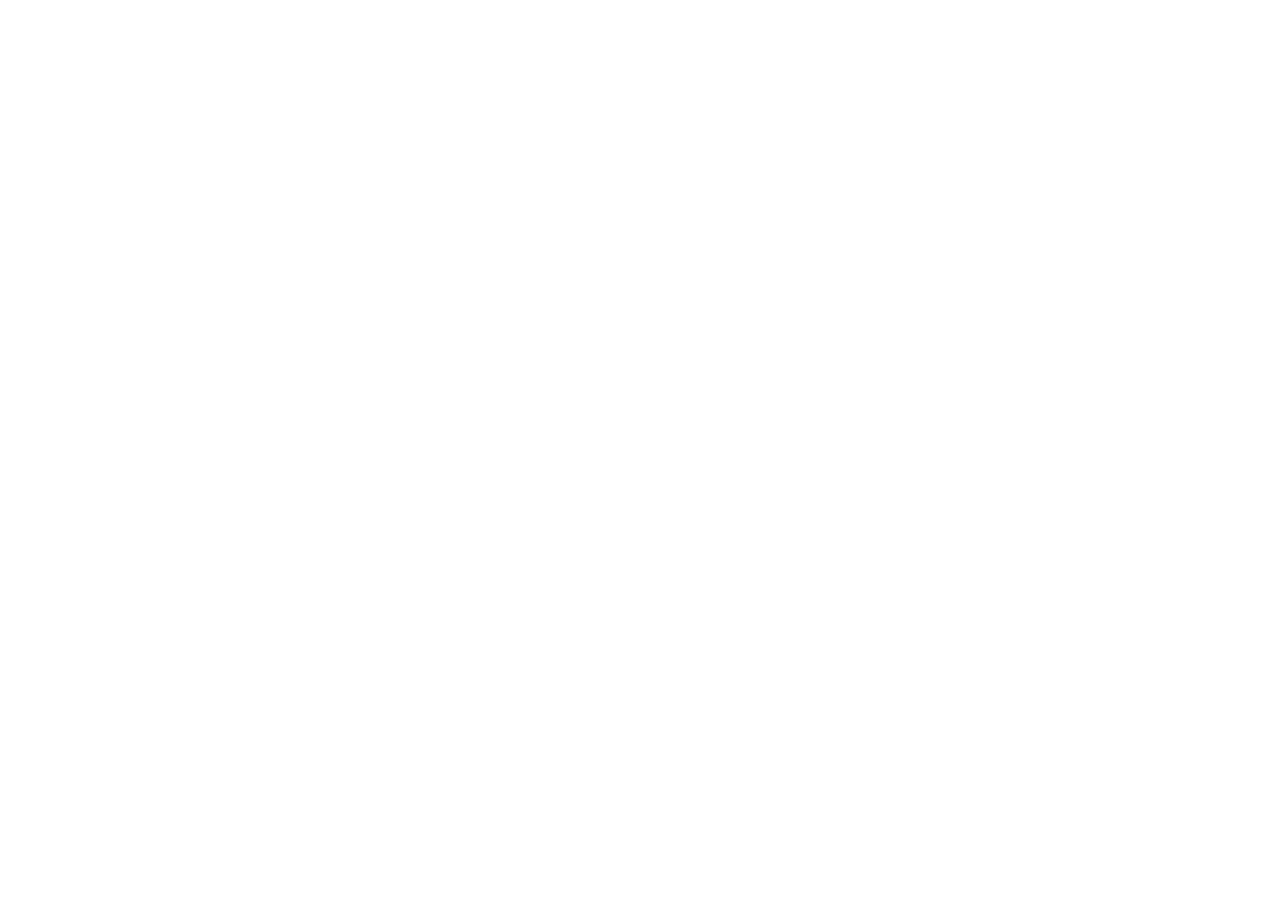
==== index.html @ b0ab3367 "Adicionando estrutura de pastas do projeto" ====
<!DOCTYPE html>
<html lang="en">
<head>
    <meta charset="UTF-8">
    <meta http-equiv="X-UA-Compatible" content="IE=edge">
    <meta name="viewport" content="width=device-width, initial-scale=1.0">
    <link rel="preconnect" href="https://fonts.googleapis.com">
    <link rel="preconnect" href="https://fonts.gstatic.com" crossorigin>
    <link href="https://fonts.googleapis.com/css2?family=Inter:wght@400;600;700&family=Poppins:wght@400;500;600;700&display=swap" rel="stylesheet">
    <link href="https://unpkg.com/aos@2.3.1/dist/aos.css" rel="stylesheet">
    <link rel="stylesheet" href="CSS/main.css">


<title>Template Landing Page</title>


</head>
<body>
  

   


 
    

    
    </script>
</body>
</html>
---- CSS/main.css ----
*{padding:0;margin:0;list-style:none;outline:none;text-decoration:none;border:none;box-sizing:border-box;font-family:'Inter', sans-serif;scroll-behavior:smooth}html{font-size:62.5%;overflow-x:hidden}@media (max-width: 700px){html{font-size:55.5%}}@media (max-width: 480px){html{font-size:60.5%}}body{background-color:#fff;overflow-x:hidden}img{max-width:100%;display:block;margin:0}button{background-color:transparent;cursor:pointer}.primary-button{display:inline-block;padding:10px 20px;border:none;font-size:17px;color:#fff;border-radius:22px;font-weight:600;transition:0.5s;transition-property:box-shadow;background:#fff;box-shadow:0 0 20px #fff}.primary-button:hover{box-shadow:0 0 1px #fff,0 0 15px #fff,0 0 20px #fff,0 0 40px #fff}.container{width:100%;max-width:122.6rem;padding:0 auto;margin:0 auto;padding-inline:1.2rem}h1{font-weight:bold;font-size:6.4rem}@media (max-width: 1050px){h1{font-size:5.3rem}}h2{font-weight:bold;font-size:4rem}h1,h2{font-family:'Poppins', sans-serif;line-height:112%;letter-spacing:-0.1rem;color:#fff}h3{font-family:'Poppins', sans-serif;font-weight:500;font-size:2.4rem;line-height:150%;letter-spacing:-0.05rem;color:#fff}h4{font-family:'Poppins', sans-serif;font-weight:500;font-size:2rem;line-height:112%;letter-spacing:-0.05rem;color:#fff}header{display:flex;height:7.5rem;align-items:center}header .container{display:flex;flex-direction:row;align-items:center;justify-content:space-between}header .container .menu{display:none}header .container .menu .menu-extended{border-radius:1.2rem;max-height:280px;height:0;overflow:hidden;z-index:3;position:fixed;right:0;top:0;max-width:170px;width:100%;background-color:#fff;transition:height 0.6s}header .container .menu .menu-extended ul{align-items:center;width:100%;display:flex;flex-direction:column}header .container .menu .menu-extended ul span{margin-left:1rem}header .container .menu .menu-extended ul li{display:flex;align-items:center;justify-content:center;height:70px;width:100%;padding-top:1.2rem}header .container .menu .menu-extended ul li a{align-items:center;justify-content:center;font-family:'Poppins', sans-serif;font-weight:500;font-size:1.8rem;line-height:125%;transition:color .3s;color:#fff}header .container .menu .menu-extended ul li a:hover{color:#fff}header .container .menu:hover .menu-extended{height:100%;border:1px solid #0d164e}header .container ul{justify-content:flex-end;align-items:center;max-width:60rem;width:100%;display:flex}header .container ul span{margin-left:1rem}header .container ul li:not(:first-child){margin-left:1.2rem}header .container ul li a{font-family:'Poppins', sans-serif;font-weight:500;font-size:1.8rem;line-height:125%;transition:color .3s;color:#fff}header .container ul li a:hover{color:#fff}header .container .icon{display:flex;align-items:center}header .container .icon span{margin-left:0.8rem;font-family:'Poppins', sans-serif;font-weight:600;font-size:1.9rem;line-height:125%;transition:color .3s;color:#fff}@media (max-width: 620px){header .container ul li a{font-weight:500;font-size:1.4rem;line-height:125%}}@media (max-width: 530px){header{padding-inline:0.8rem}header .container{padding-top:1.2rem;border-bottom:2px solid #fff;padding-bottom:1.4rem}header .container ul{display:none}header .container .menu{display:flex}}.s-hero{padding-inline:5.8rem;height:53rem}@media (max-width: 1100px){.s-hero .container{padding-inline:6.3rem}.s-hero .container .text{max-width:45rem}.s-hero .container .text h1{font-size:5.4rem}.s-hero .container .text .subtitle p{font-size:1.3rem}.s-hero .container .image{max-width:23rem}}@media (max-width: 945px){.s-hero .container{padding-inline:2.8rem}}@media (max-width: 841px){.s-hero .container{flex-wrap:wrap;padding-inline:2.8rem}.s-hero .container .image{position:relative;max-width:100%;width:100%}.s-hero .container .image img{position:absolute;right:0;top:-8rem;max-width:23rem}}@media (max-width: 700px){.s-hero{padding-inline:2rem}}@media (max-width: 481px){.s-hero .container{margin-top:11.6rem}.s-hero .container .text h1{font-size:5rem}.s-hero .container .text .subtitle p{font-size:1.1rem}.s-hero .container .image img{max-width:17rem}}@media (max-width: 545px){.s-hero .container .text .subtitle a{max-width:15rem;font-size:1.3rem}.s-hero .container .image img{max-width:17rem}}@media (max-width: 445px){.s-hero{margin-inline:0.8rem;border-bottom:2px solid #fff;height:42rem;padding-inline:1.2rem;margin-bottom:9.1rem}.s-hero .container{border-inline:none;padding-inline:0}.s-hero .container .text{padding:0}.s-hero .container .text h1{font-size:4.2rem}.s-hero .container .text .subtitle p{max-width:24.5rem}.s-hero .container .text .subtitle a{font-weight:400}.s-hero .container .text .icons{display:none}.s-hero .container .image img{max-width:15.3rem;top:-6.5rem}}@media (max-width: 340px){.s-hero{margin-inline:0.8rem;border-bottom:2px solid #fff;height:42rem;padding-inline:1.2rem;margin-bottom:9.1rem}.s-hero .container{border-inline:none;padding-inline:0}.s-hero .container .text{padding:0}.s-hero .container .text h1{font-size:4.2rem}.s-hero .container .text .subtitle p{max-width:24.5rem}.s-hero .container .text .subtitle a{max-width:12rem;font-weight:300;font-size:1.1rem}.s-hero .container .text .icons{display:none}.s-hero .container .image img{max-width:15.3rem}}
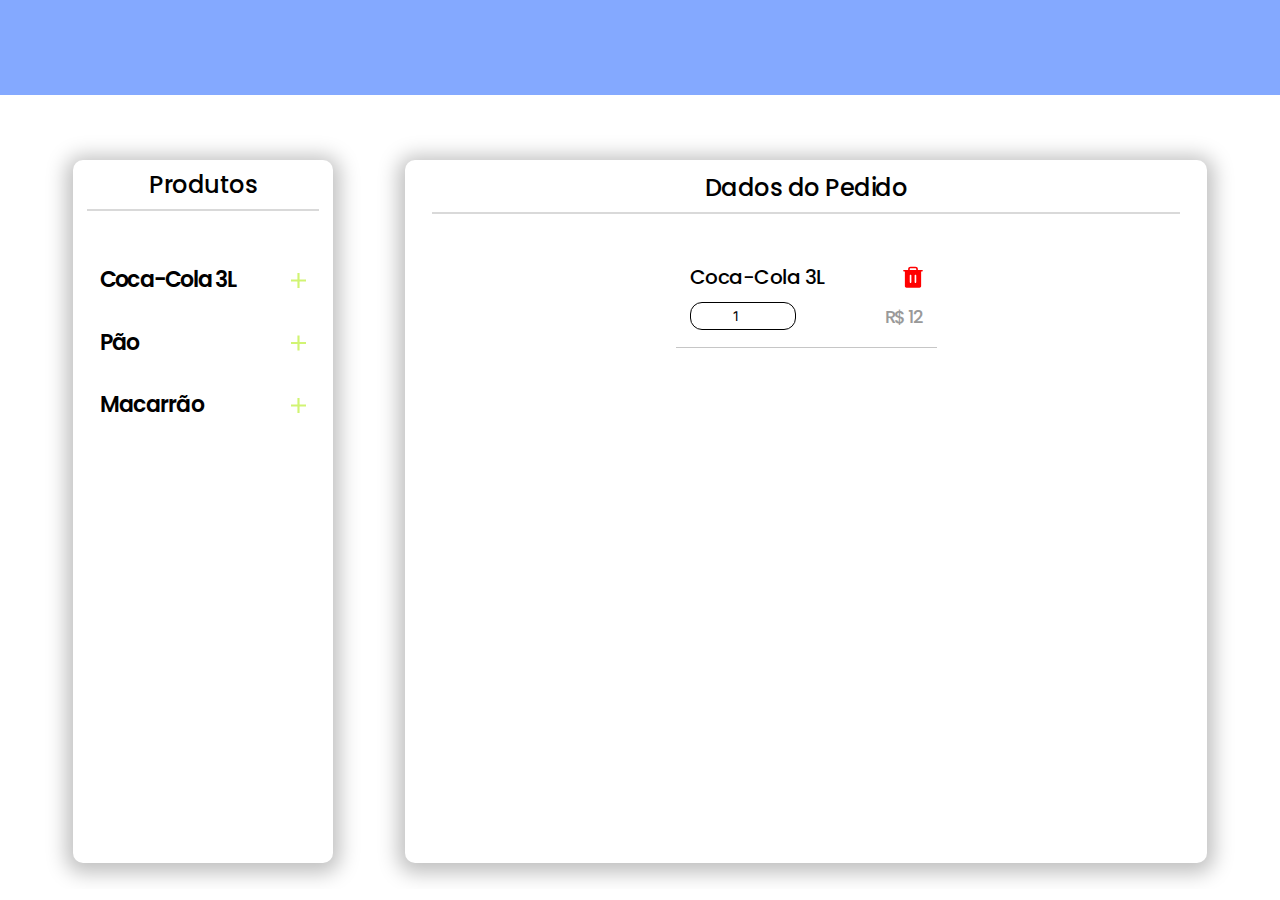
==== commit 2e8c3aa7: "Estilização e estruturação da pagina inicial" ====
--- a/index.html
+++ b/index.html
@@ -1,5 +1,5 @@
 <!DOCTYPE html>
-<html lang="en">
+<html lang="pt-BR">
 <head>
     <meta charset="UTF-8">
     <meta http-equiv="X-UA-Compatible" content="IE=edge">
@@ -11,20 +11,69 @@
     <link rel="stylesheet" href="CSS/main.css">
 
 
-<title>Template Landing Page</title>
+<title>Sistema Caixa</title>
 
 
 </head>
 <body>
+    <header></header>
   
+    <section class="content">
+     <div class="layout">
 
+        <div class="lista-produtos">
+            <h3>Produtos</h3>
+            <div class="items">
+                <div class="item">
+                    <h4>Coca-Cola 3L</h4>
+                    <img src="img/mais.svg" alt="">
+                </div>
+                <div class="item">
+                    <h4>Pão</h4>
+                    <img src="img/mais.svg" alt="">
+                </div>
+                <div class="item">
+                    <h4>Macarrão</h4>
+                    <img src="img/mais.svg" alt="">
+                </div>
+            </div>
+
+        </div>
+        <div class="dados-pedido">
+
+            <h3>Dados do Pedido</h3>
+
+            <div class="lista-pedido">
+
+                <div class="item-pedido">
+
+                    <div class="info-left">
+                        <h4>Coca-Cola 3L</h4>
+                        <input type="number" value="1" min="1" max="20">
+                    </div>
+
+                    <div class="info-right">
+                        <div class="img">
+                            <img src="img/Vector.svg" alt="">
+                            
+                        </div>
+                        <span>R$ 12</span>
+                    </div>
+
+                </div>
+
+            </div>
+        </div>
+
+     </div>
+    </section>
    
-
 
  
     
 
     
-    </script>
+    
+   <script src="js/index.js"></script>
 </body>
 </html>--- a/CSS/main.css
+++ b/CSS/main.css
@@ -1 +1 @@
-*{padding:0;margin:0;list-style:none;outline:none;text-decoration:none;border:none;box-sizing:border-box;font-family:'Inter', sans-serif;scroll-behavior:smooth}html{font-size:62.5%;overflow-x:hidden}@media (max-width: 700px){html{font-size:55.5%}}@media (max-width: 480px){html{font-size:60.5%}}body{background-color:#fff;overflow-x:hidden}img{max-width:100%;display:block;margin:0}button{background-color:transparent;cursor:pointer}.primary-button{display:inline-block;padding:10px 20px;border:none;font-size:17px;color:#fff;border-radius:22px;font-weight:600;transition:0.5s;transition-property:box-shadow;background:#fff;box-shadow:0 0 20px #fff}.primary-button:hover{box-shadow:0 0 1px #fff,0 0 15px #fff,0 0 20px #fff,0 0 40px #fff}.container{width:100%;max-width:122.6rem;padding:0 auto;margin:0 auto;padding-inline:1.2rem}h1{font-weight:bold;font-size:6.4rem}@media (max-width: 1050px){h1{font-size:5.3rem}}h2{font-weight:bold;font-size:4rem}h1,h2{font-family:'Poppins', sans-serif;line-height:112%;letter-spacing:-0.1rem;color:#fff}h3{font-family:'Poppins', sans-serif;font-weight:500;font-size:2.4rem;line-height:150%;letter-spacing:-0.05rem;color:#fff}h4{font-family:'Poppins', sans-serif;font-weight:500;font-size:2rem;line-height:112%;letter-spacing:-0.05rem;color:#fff}header{display:flex;height:7.5rem;align-items:center}header .container{display:flex;flex-direction:row;align-items:center;justify-content:space-between}header .container .menu{display:none}header .container .menu .menu-extended{border-radius:1.2rem;max-height:280px;height:0;overflow:hidden;z-index:3;position:fixed;right:0;top:0;max-width:170px;width:100%;background-color:#fff;transition:height 0.6s}header .container .menu .menu-extended ul{align-items:center;width:100%;display:flex;flex-direction:column}header .container .menu .menu-extended ul span{margin-left:1rem}header .container .menu .menu-extended ul li{display:flex;align-items:center;justify-content:center;height:70px;width:100%;padding-top:1.2rem}header .container .menu .menu-extended ul li a{align-items:center;justify-content:center;font-family:'Poppins', sans-serif;font-weight:500;font-size:1.8rem;line-height:125%;transition:color .3s;color:#fff}header .container .menu .menu-extended ul li a:hover{color:#fff}header .container .menu:hover .menu-extended{height:100%;border:1px solid #0d164e}header .container ul{justify-content:flex-end;align-items:center;max-width:60rem;width:100%;display:flex}header .container ul span{margin-left:1rem}header .container ul li:not(:first-child){margin-left:1.2rem}header .container ul li a{font-family:'Poppins', sans-serif;font-weight:500;font-size:1.8rem;line-height:125%;transition:color .3s;color:#fff}header .container ul li a:hover{color:#fff}header .container .icon{display:flex;align-items:center}header .container .icon span{margin-left:0.8rem;font-family:'Poppins', sans-serif;font-weight:600;font-size:1.9rem;line-height:125%;transition:color .3s;color:#fff}@media (max-width: 620px){header .container ul li a{font-weight:500;font-size:1.4rem;line-height:125%}}@media (max-width: 530px){header{padding-inline:0.8rem}header .container{padding-top:1.2rem;border-bottom:2px solid #fff;padding-bottom:1.4rem}header .container ul{display:none}header .container .menu{display:flex}}.s-hero{padding-inline:5.8rem;height:53rem}@media (max-width: 1100px){.s-hero .container{padding-inline:6.3rem}.s-hero .container .text{max-width:45rem}.s-hero .container .text h1{font-size:5.4rem}.s-hero .container .text .subtitle p{font-size:1.3rem}.s-hero .container .image{max-width:23rem}}@media (max-width: 945px){.s-hero .container{padding-inline:2.8rem}}@media (max-width: 841px){.s-hero .container{flex-wrap:wrap;padding-inline:2.8rem}.s-hero .container .image{position:relative;max-width:100%;width:100%}.s-hero .container .image img{position:absolute;right:0;top:-8rem;max-width:23rem}}@media (max-width: 700px){.s-hero{padding-inline:2rem}}@media (max-width: 481px){.s-hero .container{margin-top:11.6rem}.s-hero .container .text h1{font-size:5rem}.s-hero .container .text .subtitle p{font-size:1.1rem}.s-hero .container .image img{max-width:17rem}}@media (max-width: 545px){.s-hero .container .text .subtitle a{max-width:15rem;font-size:1.3rem}.s-hero .container .image img{max-width:17rem}}@media (max-width: 445px){.s-hero{margin-inline:0.8rem;border-bottom:2px solid #fff;height:42rem;padding-inline:1.2rem;margin-bottom:9.1rem}.s-hero .container{border-inline:none;padding-inline:0}.s-hero .container .text{padding:0}.s-hero .container .text h1{font-size:4.2rem}.s-hero .container .text .subtitle p{max-width:24.5rem}.s-hero .container .text .subtitle a{font-weight:400}.s-hero .container .text .icons{display:none}.s-hero .container .image img{max-width:15.3rem;top:-6.5rem}}@media (max-width: 340px){.s-hero{margin-inline:0.8rem;border-bottom:2px solid #fff;height:42rem;padding-inline:1.2rem;margin-bottom:9.1rem}.s-hero .container{border-inline:none;padding-inline:0}.s-hero .container .text{padding:0}.s-hero .container .text h1{font-size:4.2rem}.s-hero .container .text .subtitle p{max-width:24.5rem}.s-hero .container .text .subtitle a{max-width:12rem;font-weight:300;font-size:1.1rem}.s-hero .container .text .icons{display:none}.s-hero .container .image img{max-width:15.3rem}}
+*{padding:0;margin:0;list-style:none;outline:none;text-decoration:none;border:none;box-sizing:border-box;font-family:'Inter', sans-serif;scroll-behavior:smooth}html{font-size:62.5%;overflow-x:hidden}@media (max-width: 700px){html{font-size:55.5%}}@media (max-width: 480px){html{font-size:60.5%}}body{background-color:white;overflow-x:hidden}img{max-width:100%;display:block;margin:0}button{background-color:transparent;cursor:pointer}.container{width:100%;max-width:122.6rem;padding:0 auto;margin:0 auto;padding-inline:1.2rem}h1{font-weight:bold;font-size:6.4rem}@media (max-width: 1050px){h1{font-size:5.3rem}}h2{font-weight:bold;font-size:4rem}h1,h2{font-family:'Poppins', sans-serif;line-height:112%;letter-spacing:-0.1rem;color:#000}h3{font-family:'Poppins', sans-serif;font-weight:500;font-size:2.4rem;line-height:150%;letter-spacing:-0.05rem;color:#000}h4{font-family:'Poppins', sans-serif;font-weight:500;font-size:2rem;line-height:112%;letter-spacing:-0.05rem;color:#000}header{background-color:#84A9FF;max-width:100%;width:100%;height:9.5rem;margin-bottom:6.5rem}.content{width:100%;height:auto;display:flex;align-items:center;justify-content:center}.content .layout{max-width:113.4rem;width:100%;height:70.3rem;margin-bottom:2.6rem;display:flex;justify-content:space-between}.content .layout .lista-produtos{max-width:26rem;width:100%;height:70.3rem;box-shadow:0px 3px 20px 7px rgba(0,0,0,0.25);border-radius:10px;padding:0.7rem 1.4rem}.content .layout .lista-produtos h3{width:100%;text-align:center;padding-bottom:0.6rem;margin-bottom:3.8rem;border-bottom:2px solid rgba(0,0,0,0.15)}.content .layout .lista-produtos .items .item{display:flex;justify-content:space-between;width:100%;padding:1.3rem}.content .layout .lista-produtos .items .item h4{font-family:'Poppins';font-style:normal;font-weight:600;font-size:22px;line-height:166.5%;letter-spacing:-0.08em}.content .layout .lista-produtos .items .item img{cursor:pointer}.content .layout .dados-pedido{max-width:80.2rem;width:100%;height:70.3rem;box-shadow:0px 3px 20px 7px rgba(0,0,0,0.25);border-radius:10px;padding:1rem 2.7rem}.content .layout .dados-pedido h3{width:100%;text-align:center;padding-bottom:0.6rem;margin-bottom:3.8rem;border-bottom:2px solid rgba(0,0,0,0.15)}.content .layout .dados-pedido .lista-pedido{display:flex;align-items:center;justify-content:center;width:100%}.content .layout .dados-pedido .lista-pedido .item-pedido{display:flex;justify-content:space-between;max-width:26.1rem;width:100%;height:9.6rem;padding:1.4rem 1.4rem;border-bottom:1px solid #C6C6C6}.content .layout .dados-pedido .lista-pedido .item-pedido .info-left input{max-width:10.6rem;width:100%;height:2.8rem;border:1px solid #000000;border-radius:12px;text-align:center;margin-top:1.4rem}.content .layout .dados-pedido .lista-pedido .item-pedido .info-right{display:flex;flex-direction:column;align-items:end}.content .layout .dados-pedido .lista-pedido .item-pedido .info-right span{font-family:'Poppins';font-style:normal;font-weight:500;font-size:18px;line-height:166.5%;text-align:center;letter-spacing:-0.08em;color:#999999;margin-top:1.4rem}
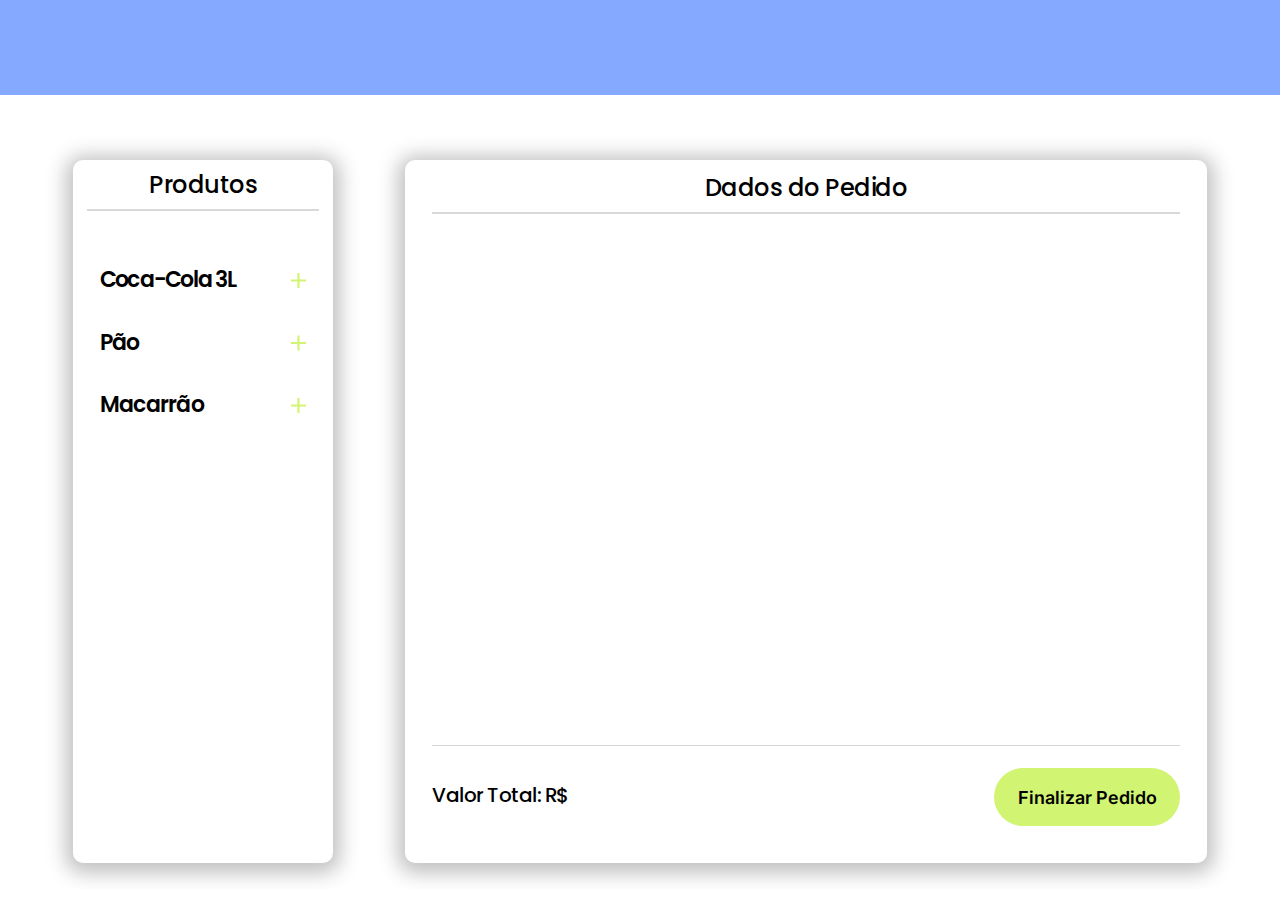
==== commit 79ec6ba0: "Estrutura final do projeto" ====
--- a/index.html
+++ b/index.html
@@ -19,6 +19,8 @@
     <header></header>
   
     <section class="content">
+        
+
      <div class="layout">
 
         <div class="lista-produtos">
@@ -44,9 +46,11 @@
             <h3>Dados do Pedido</h3>
 
             <div class="lista-pedido">
-
-                <div class="item-pedido">
-
+             
+          
+                <template class="template">
+                    
+                   <div class="item-pedido">
                     <div class="info-left">
                         <h4>Coca-Cola 3L</h4>
                         <input type="number" value="1" min="1" max="20">
@@ -54,18 +58,85 @@
 
                     <div class="info-right">
                         <div class="img">
-                            <img src="img/Vector.svg" alt="">
+                            <img class="remove" src="img/Vector.svg" alt="">
                             
                         </div>
                         <span>R$ 12</span>
-                    </div>
+                   </div>
+                    
+                    </template>
 
-                </div>
+                    
+                
 
+            </div>
+
+            <div class="finalizar">
+                <h4>Valor Total: R$<span id="final"></span></h4>
+
+                <button class="btn_finalizar">Finalizar Pedido</button>
             </div>
         </div>
 
      </div>
+
+
+    <div class="modal invisi">
+        <h3>Dados do Cliente</h3>
+
+        <div class="info">
+            <div class="cadastro">
+                <label >Nome</label>
+            <input type="text">
+            <label>Contato</label>
+            <input type="text">
+            <label >CPF</label>
+            <input type="text">
+            </div>
+
+            <div class="result">
+                <h4>Valor Total: R$ <span id="final2"></span></h3>
+            </div>
+        </div>
+
+        <div class="pagamentos">
+
+            <div class="item">
+                <div class="img">
+                    <img src="img/pix_icon.svg" alt="">
+                </div>
+                <div class="text">
+                    <h4>Pix</h4>
+                    <p>O pagamento será aprovado na hora</p>
+                </div>
+                <img src="img/arrow_icon.svg" alt="">
+            </div>
+
+            <div class="item">
+                <div class="img">
+                    <img src="img/cartao_icon.svg" alt="">
+                </div>
+                <div class="text">
+                    <h4>Cartão</h4>
+                    <p>Adicionar novo cartão</p>
+                </div>
+                <img src="img/arrow_icon.svg" alt="">
+            </div>
+
+            <div class="item">
+                <div class="img">
+                    <img src="img/dinheiro_icon.svg" alt="">
+                </div>
+                <div class="text">
+                    <h4>Pix</h4>
+                    <p>Valor a ser observado para possível troco</p>
+                </div>
+                <img src="img/arrow_icon.svg" alt="">
+            </div>
+
+        </div>
+    </div>
+
     </section>
    
 
--- a/CSS/main.css
+++ b/CSS/main.css
@@ -1 +1 @@
-*{padding:0;margin:0;list-style:none;outline:none;text-decoration:none;border:none;box-sizing:border-box;font-family:'Inter', sans-serif;scroll-behavior:smooth}html{font-size:62.5%;overflow-x:hidden}@media (max-width: 700px){html{font-size:55.5%}}@media (max-width: 480px){html{font-size:60.5%}}body{background-color:white;overflow-x:hidden}img{max-width:100%;display:block;margin:0}button{background-color:transparent;cursor:pointer}.container{width:100%;max-width:122.6rem;padding:0 auto;margin:0 auto;padding-inline:1.2rem}h1{font-weight:bold;font-size:6.4rem}@media (max-width: 1050px){h1{font-size:5.3rem}}h2{font-weight:bold;font-size:4rem}h1,h2{font-family:'Poppins', sans-serif;line-height:112%;letter-spacing:-0.1rem;color:#000}h3{font-family:'Poppins', sans-serif;font-weight:500;font-size:2.4rem;line-height:150%;letter-spacing:-0.05rem;color:#000}h4{font-family:'Poppins', sans-serif;font-weight:500;font-size:2rem;line-height:112%;letter-spacing:-0.05rem;color:#000}header{background-color:#84A9FF;max-width:100%;width:100%;height:9.5rem;margin-bottom:6.5rem}.content{width:100%;height:auto;display:flex;align-items:center;justify-content:center}.content .layout{max-width:113.4rem;width:100%;height:70.3rem;margin-bottom:2.6rem;display:flex;justify-content:space-between}.content .layout .lista-produtos{max-width:26rem;width:100%;height:70.3rem;box-shadow:0px 3px 20px 7px rgba(0,0,0,0.25);border-radius:10px;padding:0.7rem 1.4rem}.content .layout .lista-produtos h3{width:100%;text-align:center;padding-bottom:0.6rem;margin-bottom:3.8rem;border-bottom:2px solid rgba(0,0,0,0.15)}.content .layout .lista-produtos .items .item{display:flex;justify-content:space-between;width:100%;padding:1.3rem}.content .layout .lista-produtos .items .item h4{font-family:'Poppins';font-style:normal;font-weight:600;font-size:22px;line-height:166.5%;letter-spacing:-0.08em}.content .layout .lista-produtos .items .item img{cursor:pointer}.content .layout .dados-pedido{max-width:80.2rem;width:100%;height:70.3rem;box-shadow:0px 3px 20px 7px rgba(0,0,0,0.25);border-radius:10px;padding:1rem 2.7rem}.content .layout .dados-pedido h3{width:100%;text-align:center;padding-bottom:0.6rem;margin-bottom:3.8rem;border-bottom:2px solid rgba(0,0,0,0.15)}.content .layout .dados-pedido .lista-pedido{display:flex;align-items:center;justify-content:center;width:100%}.content .layout .dados-pedido .lista-pedido .item-pedido{display:flex;justify-content:space-between;max-width:26.1rem;width:100%;height:9.6rem;padding:1.4rem 1.4rem;border-bottom:1px solid #C6C6C6}.content .layout .dados-pedido .lista-pedido .item-pedido .info-left input{max-width:10.6rem;width:100%;height:2.8rem;border:1px solid #000000;border-radius:12px;text-align:center;margin-top:1.4rem}.content .layout .dados-pedido .lista-pedido .item-pedido .info-right{display:flex;flex-direction:column;align-items:end}.content .layout .dados-pedido .lista-pedido .item-pedido .info-right span{font-family:'Poppins';font-style:normal;font-weight:500;font-size:18px;line-height:166.5%;text-align:center;letter-spacing:-0.08em;color:#999999;margin-top:1.4rem}
+*{padding:0;margin:0;list-style:none;outline:none;text-decoration:none;border:none;box-sizing:border-box;font-family:'Inter', sans-serif;scroll-behavior:smooth}html{font-size:62.5%;overflow-x:hidden}@media (max-width: 700px){html{font-size:55.5%}}@media (max-width: 480px){html{font-size:60.5%}}body{background-color:white;overflow-x:hidden}img{max-width:100%;display:block;margin:0}button{background-color:transparent;cursor:pointer}.container{width:100%;max-width:122.6rem;padding:0 auto;margin:0 auto;padding-inline:1.2rem}h1{font-weight:bold;font-size:6.4rem}@media (max-width: 1050px){h1{font-size:5.3rem}}h2{font-weight:bold;font-size:4rem}h1,h2{font-family:'Poppins', sans-serif;line-height:112%;letter-spacing:-0.1rem;color:#000}h3{font-family:'Poppins', sans-serif;font-weight:500;font-size:2.4rem;line-height:150%;letter-spacing:-0.05rem;color:#000}h4{font-family:'Poppins', sans-serif;font-weight:500;font-size:2rem;line-height:112%;letter-spacing:-0.05rem;color:#000}header{background-color:#84A9FF;max-width:100%;width:100%;height:9.5rem;margin-bottom:6.5rem}.content{position:relative;width:100%;height:auto;display:flex;align-items:center;justify-content:center}.content .layout{max-width:113.4rem;width:100%;height:70.3rem;margin-bottom:2.6rem;display:flex;justify-content:space-between}.content .layout .lista-produtos{max-width:26rem;width:100%;height:70.3rem;box-shadow:0px 3px 20px 7px rgba(0,0,0,0.25);border-radius:10px;padding:0.7rem 1.4rem}.content .layout .lista-produtos h3{width:100%;text-align:center;padding-bottom:0.6rem;margin-bottom:3.8rem;border-bottom:2px solid rgba(0,0,0,0.15)}.content .layout .lista-produtos .items .item{display:flex;justify-content:space-between;width:100%;padding:1.3rem}.content .layout .lista-produtos .items .item h4{font-family:'Poppins';font-style:normal;font-weight:600;font-size:22px;line-height:166.5%;letter-spacing:-0.08em}.content .layout .lista-produtos .items .item img{cursor:pointer}.content .layout .dados-pedido{max-width:80.2rem;width:100%;height:70.3rem;box-shadow:0px 3px 20px 7px rgba(0,0,0,0.25);border-radius:10px;padding:1rem 2.7rem}.content .layout .dados-pedido h3{width:100%;text-align:center;padding-bottom:0.6rem;margin-bottom:3.8rem;border-bottom:2px solid rgba(0,0,0,0.15)}.content .layout .dados-pedido .lista-pedido{display:flex;flex-direction:column;align-items:center;height:43.3rem;overflow-y:scroll;justify-content:center;width:100%;margin-bottom:6rem}.content .layout .dados-pedido .lista-pedido .item-pedido{display:flex;justify-content:space-between;max-width:26.1rem;width:100%;height:9.6rem;padding:1.4rem 1.4rem;border-bottom:1px solid #C6C6C6}.content .layout .dados-pedido .lista-pedido .item-pedido .info-left{min-width:10.6rem}.content .layout .dados-pedido .lista-pedido .item-pedido .info-left input{max-width:10.6rem;width:100%;height:2.8rem;border:1px solid #000000;border-radius:12px;text-align:center;margin-top:1.4rem}.content .layout .dados-pedido .lista-pedido .item-pedido .info-right{display:flex;flex-direction:column;align-items:end}.content .layout .dados-pedido .lista-pedido .item-pedido .info-right span{font-family:'Poppins';font-style:normal;font-weight:500;font-size:18px;line-height:166.5%;text-align:center;letter-spacing:-0.08em;color:#999999;margin-top:1.4rem}.content .layout .dados-pedido .finalizar{display:flex;justify-content:space-between;border-top:1px solid rgba(0,0,0,0.16);padding:2.2rem 0}.content .layout .dados-pedido .finalizar h4{margin-top:1.6rem}.content .layout .dados-pedido .finalizar button{width:18.6rem;height:5.8rem;background:#D1F473;border-radius:35px;font-weight:600;font-size:18px}.content .modal{position:fixed;top:2rem;left:50;bottom:40;display:flex;flex-direction:column;align-items:center;max-width:80.2rem;width:100%;height:71.1rem;box-shadow:0px 3px 20px 7px rgba(0,0,0,0.25);border-radius:10px;padding:1rem 2.7rem;margin-bottom:3rem;background-color:white}.content .modal h3{width:100%;text-align:center;padding-bottom:0.6rem;margin-bottom:3.8rem;border-bottom:2px solid rgba(0,0,0,0.15)}.content .modal .info{max-width:26.1rem;width:100%;max-height:39.8rem;height:100%;margin-top:3.5rem;margin-bottom:1.5rem;text-align:center}.content .modal .info .cadastro{display:flex;flex-direction:column;align-items:center;margin-bottom:2.3rem}.content .modal .info .cadastro label{margin-top:1.4rem;font-family:'Poppins';font-style:normal;font-weight:500;font-size:18px;line-height:166.5%}.content .modal .info .cadastro input{max-width:100%;width:100%;height:2.8rem;border:1px solid #000000;border-radius:12px;text-align:center}.content .modal .pagamentos{display:flex;flex-direction:column;align-items:center;max-width:73.9rem;width:100%;border-top:1px solid rgba(0,0,0,0.16);padding:1.4rem 0}.content .modal .pagamentos .item{display:flex;justify-content:center;max-width:33.8rem;width:100%;height:5rem;margin-top:2.8rem;cursor:pointer}.content .modal .pagamentos .item .img{display:flex;justify-content:center;align-items:center;margin-right:3.2rem}.content .modal .pagamentos .item .text{max-width:24.4rem;width:100%}.content .modal .pagamentos .item .text h4{font-family:'Poppins';font-style:normal;font-weight:600;font-size:1.7rem;line-height:166.5%;display:flex;align-items:center;letter-spacing:-0.08em;color:#000000}.content .modal .pagamentos .item .text p{font-weight:bold;color:#00000069}.invisi{display:none;visibility:hidden;opacity:0}
